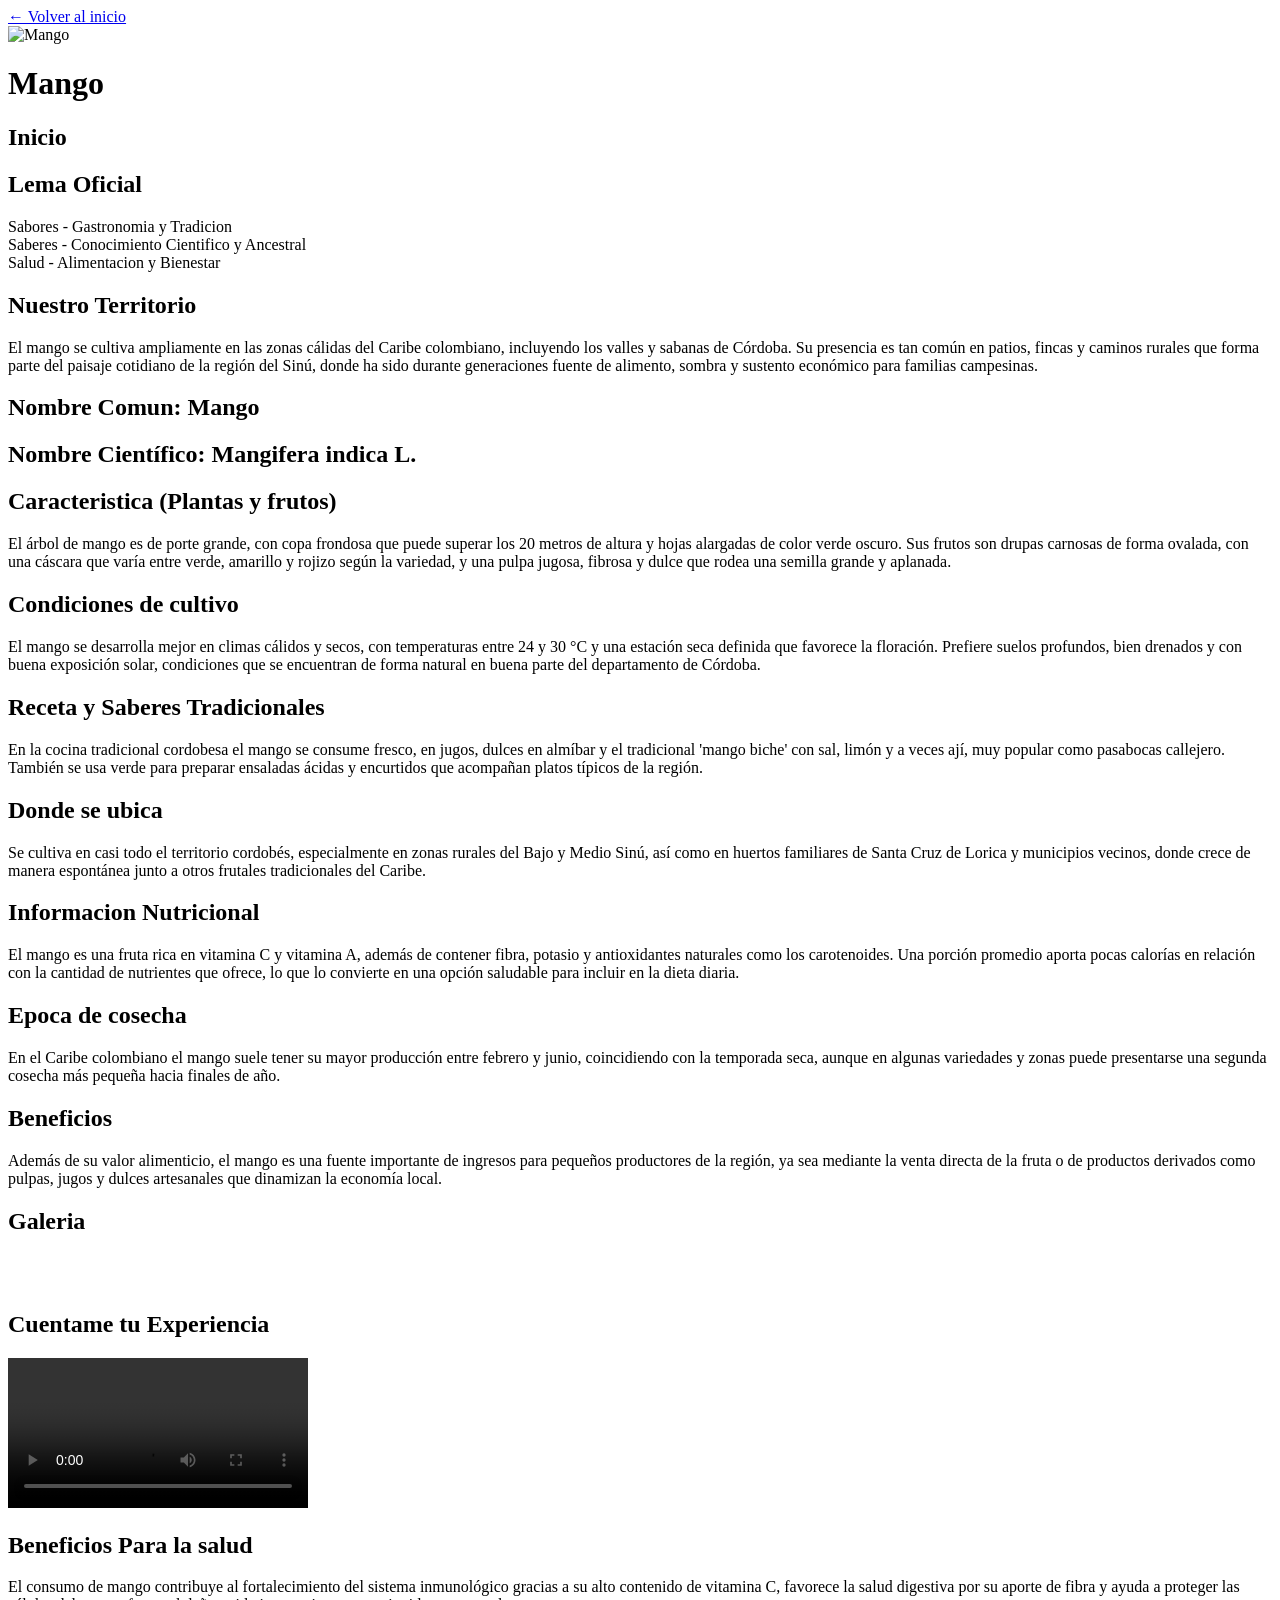
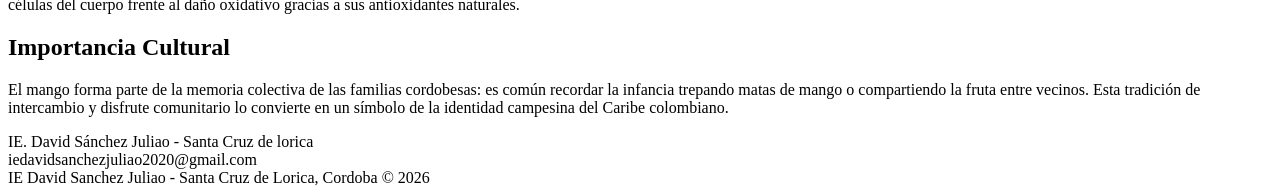
==== mango.html @ a9cbf9da "Add files via upload" ====
<!DOCTYPE html>
<html lang="es">
<head>
<meta charset="UTF-8">
<meta name="viewport" content="width=device-width, initial-scale=1.0">
<title>Mango · FrutSinu</title>
<link rel="stylesheet" href="assets/style.css">
</head>
<body>
<div class="page-fruta">
    <a class="volver" href="index.html">&larr; Volver al inicio</a>

    <div class="icono-grande shape-rounded" style="">
        <img src="uploads/icons/0e7b423aa286b61904bd5446.jpg" alt="Mango">
    </div>

    <h1>Mango</h1>

<h2>Inicio</h2>
<h2>Lema Oficial</h2>
<p>Sabores - Gastronomia y Tradicion<br>Saberes - Conocimiento Cientifico y Ancestral<br>Salud - Alimentacion y Bienestar</p>
<h2>Nuestro Territorio</h2>
<p>El mango se cultiva ampliamente en las zonas cálidas del Caribe colombiano, incluyendo los valles y sabanas de Córdoba. Su presencia es tan común en patios, fincas y caminos rurales que forma parte del paisaje cotidiano de la región del Sinú, donde ha sido durante generaciones fuente de alimento, sombra y sustento económico para familias campesinas.</p>
<h2>Nombre Comun: Mango</h2>
<h2>Nombre Científico: Mangifera indica L.</h2>
<h2>Caracteristica (Plantas y frutos)</h2>
<p>El árbol de mango es de porte grande, con copa frondosa que puede superar los 20 metros de altura y hojas alargadas de color verde oscuro. Sus frutos son drupas carnosas de forma ovalada, con una cáscara que varía entre verde, amarillo y rojizo según la variedad, y una pulpa jugosa, fibrosa y dulce que rodea una semilla grande y aplanada.</p>
<h2>Condiciones de cultivo</h2>
<p>El mango se desarrolla mejor en climas cálidos y secos, con temperaturas entre 24 y 30 °C y una estación seca definida que favorece la floración. Prefiere suelos profundos, bien drenados y con buena exposición solar, condiciones que se encuentran de forma natural en buena parte del departamento de Córdoba.</p>
<h2>Receta y Saberes Tradicionales</h2>
<p>En la cocina tradicional cordobesa el mango se consume fresco, en jugos, dulces en almíbar y el tradicional &#x27;mango biche&#x27; con sal, limón y a veces ají, muy popular como pasabocas callejero. También se usa verde para preparar ensaladas ácidas y encurtidos que acompañan platos típicos de la región.</p>
<h2>Donde se ubica</h2>
<p>Se cultiva en casi todo el territorio cordobés, especialmente en zonas rurales del Bajo y Medio Sinú, así como en huertos familiares de Santa Cruz de Lorica y municipios vecinos, donde crece de manera espontánea junto a otros frutales tradicionales del Caribe.</p>
<h2>Informacion Nutricional</h2>
<p>El mango es una fruta rica en vitamina C y vitamina A, además de contener fibra, potasio y antioxidantes naturales como los carotenoides. Una porción promedio aporta pocas calorías en relación con la cantidad de nutrientes que ofrece, lo que lo convierte en una opción saludable para incluir en la dieta diaria.</p>
<h2>Epoca de cosecha</h2>
<p>En el Caribe colombiano el mango suele tener su mayor producción entre febrero y junio, coincidiendo con la temporada seca, aunque en algunas variedades y zonas puede presentarse una segunda cosecha más pequeña hacia finales de año.</p>
<h2>Beneficios</h2>
<p>Además de su valor alimenticio, el mango es una fuente importante de ingresos para pequeños productores de la región, ya sea mediante la venta directa de la fruta o de productos derivados como pulpas, jugos y dulces artesanales que dinamizan la economía local.</p>
<h2>Galeria</h2>
<!-- ================= CARRUSEL DE IMÁGENES =================
     Para agregar más fotos, copia una línea <div class="carousel-slide">
     más abajo y cambia la ruta de la imagen. Todas deben llevar
     la misma clase para que el deslizamiento automático funcione. -->
<div class="auto-carousel" data-interval="5000">
    <div class="carousel-track">
        <div class="carousel-slide"><img src="uploads/images/EJEMPLO-mango-1.jpg" alt=""></div>
    </div>
</div>
<!-- ================= FIN DEL CARRUSEL ================= -->
<div class="bloque-imagen"><img src="uploads/images/a9954d7821fe6588438bfabe.jpg" alt=""></div>
<h2>Cuentame tu Experiencia</h2>
<!-- ================= VIDEO (uno solo por página) =================
     Para cambiarlo, reemplaza la ruta del atributo src de abajo. -->
<div class="bloque-video">
    <video controls preload="metadata">
        <source src="uploads/videos/EJEMPLO-mango.mp4">
        Tu navegador no puede reproducir este video.
    </video>
</div>
<!-- ================= FIN DEL VIDEO ================= -->
<h2>Beneficios Para la salud</h2>
<p>El consumo de mango contribuye al fortalecimiento del sistema inmunológico gracias a su alto contenido de vitamina C, favorece la salud digestiva por su aporte de fibra y ayuda a proteger las células del cuerpo frente al daño oxidativo gracias a sus antioxidantes naturales.</p>
<h2>Importancia Cultural</h2>
<p>El mango forma parte de la memoria colectiva de las familias cordobesas: es común recordar la infancia trepando matas de mango o compartiendo la fruta entre vecinos. Esta tradición de intercambio y disfrute comunitario lo convierte en un símbolo de la identidad campesina del Caribe colombiano.</p>
</div>

<footer class="site-footer">
    <div class="institucion">IE. David Sánchez Juliao - Santa Cruz de lorica</div>
    <div class="contacto">iedavidsanchezjuliao2020@gmail.com</div>
    <div class="legal">IE David Sanchez Juliao - Santa Cruz de Lorica, Cordoba &copy; 2026</div>
</footer>

<script src="assets/carousel.js"></script>
</body>
</html>
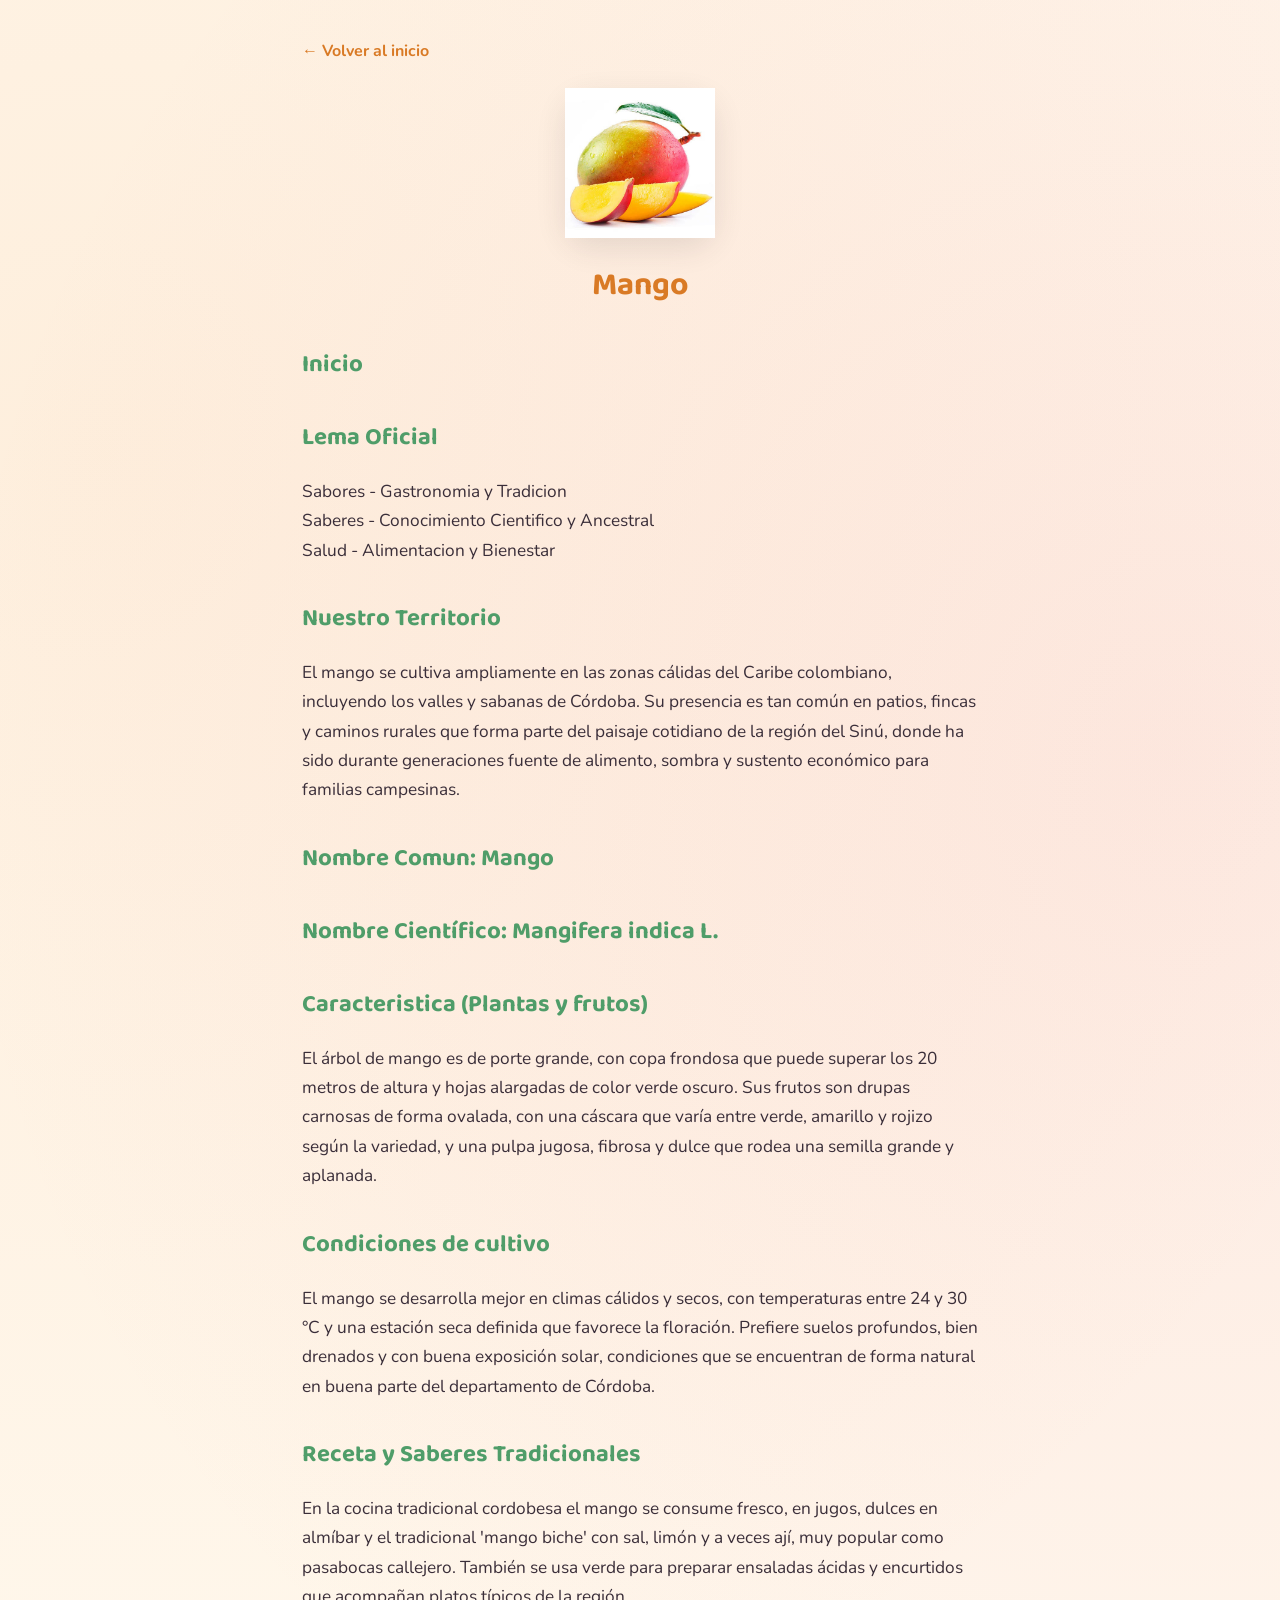
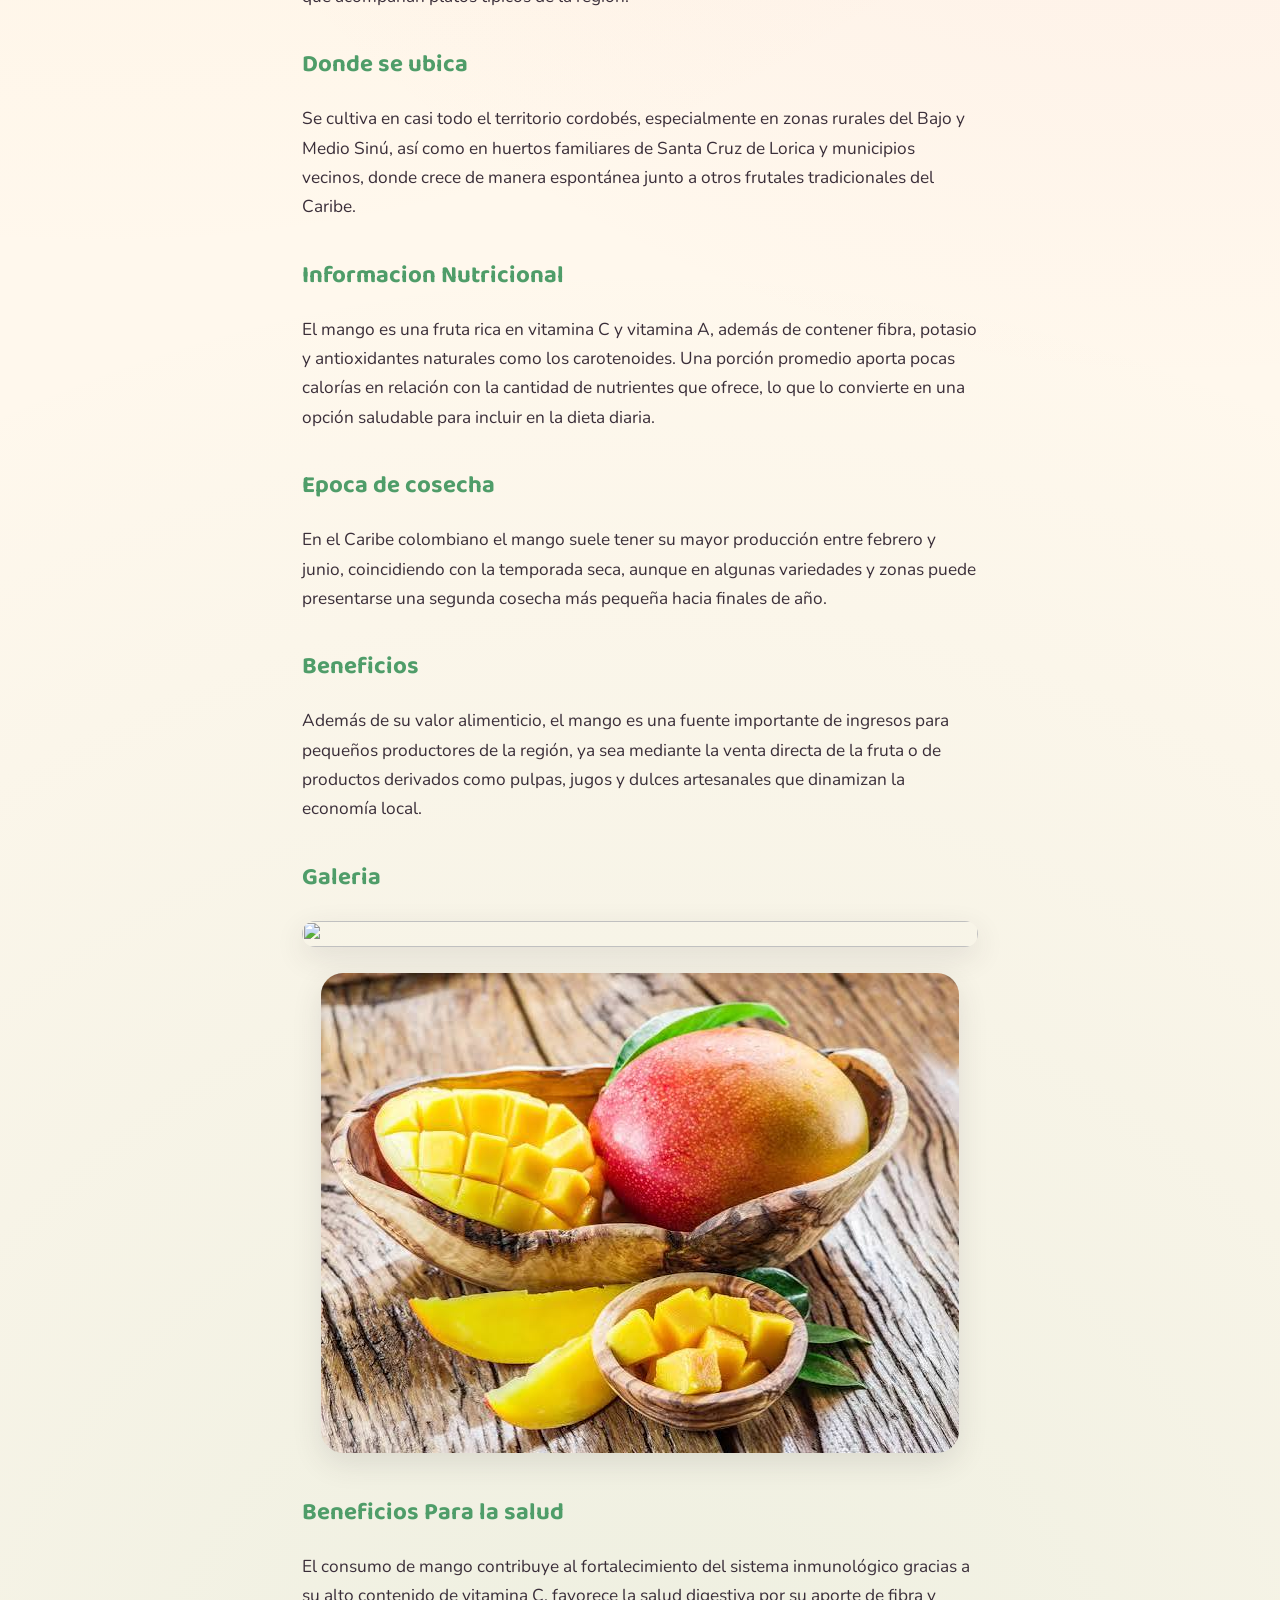
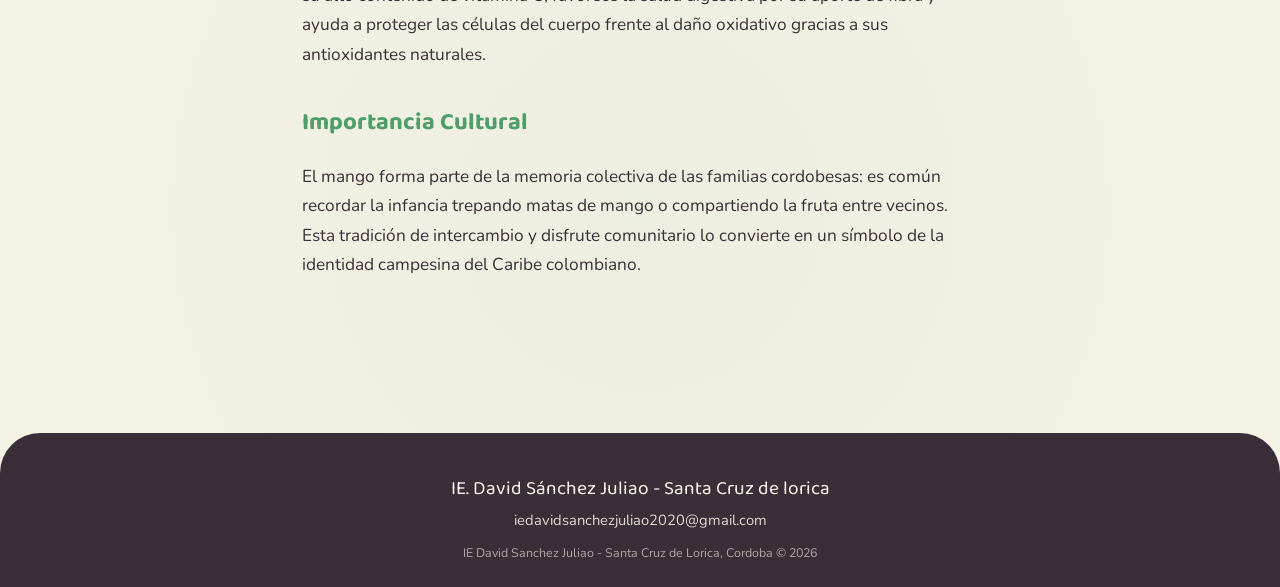
==== commit 34649cbd: "mango.html" ====
--- a/mango.html
+++ b/mango.html
@@ -49,16 +49,7 @@
 </div>
 <!-- ================= FIN DEL CARRUSEL ================= -->
 <div class="bloque-imagen"><img src="uploads/images/a9954d7821fe6588438bfabe.jpg" alt=""></div>
-<h2>Cuentame tu Experiencia</h2>
-<!-- ================= VIDEO (uno solo por página) =================
-     Para cambiarlo, reemplaza la ruta del atributo src de abajo. -->
-<div class="bloque-video">
-    <video controls preload="metadata">
-        <source src="uploads/videos/EJEMPLO-mango.mp4">
-        Tu navegador no puede reproducir este video.
-    </video>
-</div>
-<!-- ================= FIN DEL VIDEO ================= -->
+
 <h2>Beneficios Para la salud</h2>
 <p>El consumo de mango contribuye al fortalecimiento del sistema inmunológico gracias a su alto contenido de vitamina C, favorece la salud digestiva por su aporte de fibra y ayuda a proteger las células del cuerpo frente al daño oxidativo gracias a sus antioxidantes naturales.</p>
 <h2>Importancia Cultural</h2>
--- a/assets/style.css
+++ b/assets/style.css
@@ -0,0 +1,82 @@
+
+@import url('https://fonts.googleapis.com/css2?family=Baloo+2:wght@500;700;800&family=Nunito:wght@400;600;700&display=swap');
+
+:root{
+  --crema:#FFF8ED; --mango:#F2994A; --mango-dark:#D97A25; --sandia:#E85D75;
+  --hoja:#4F9D69; --uva:#3A2E39; --papaya:#FFC24B; --blanco:#ffffff;
+  --radius-card:22px; --shadow-soft:0 10px 30px rgba(58,46,57,.12);
+}
+*{box-sizing:border-box}
+body{margin:0;font-family:'Nunito',sans-serif;background:var(--crema);color:var(--uva);
+  background-image:radial-gradient(circle at 8% 12%,rgba(242,153,74,.10) 0,transparent 40%),
+  radial-gradient(circle at 92% 20%,rgba(232,93,117,.10) 0,transparent 38%),
+  radial-gradient(circle at 50% 90%,rgba(79,157,105,.10) 0,transparent 45%);}
+h1,h2,h3{font-family:'Baloo 2',cursive}
+a{color:inherit}
+
+.site-header{text-align:center;padding:56px 20px 40px}
+.site-header .eyebrow{display:inline-block;background:var(--uva);color:var(--crema);padding:6px 18px;
+  border-radius:999px;font-size:.78rem;letter-spacing:.12em;text-transform:uppercase;margin-bottom:18px}
+.site-header h1{font-size:clamp(2.2rem,5vw,3.6rem);margin:0 0 10px;color:var(--mango-dark);text-shadow:2px 2px 0 var(--papaya)}
+.site-header p.subtitle{font-size:1.1rem;opacity:.78;max-width:560px;margin:0 auto}
+.fruit-divider{display:flex;justify-content:center;gap:10px;margin-top:26px}
+.fruit-divider span{width:10px;height:10px;border-radius:50%}
+.fruit-divider span:nth-child(1){background:var(--mango)}
+.fruit-divider span:nth-child(2){background:var(--sandia)}
+.fruit-divider span:nth-child(3){background:var(--hoja)}
+
+.intro-section{max-width:680px;margin:0 auto 50px;padding:0 24px;text-align:center}
+.intro-section h2{color:var(--hoja);margin-top:34px}
+.intro-section p{font-size:1.08rem;line-height:1.7;margin:14px 0}
+
+.frutas-grid{display:grid;grid-template-columns:repeat(2,minmax(160px,250px));justify-content:center;
+  column-gap:34px;row-gap:30px;max-width:720px;margin:10px auto 70px;padding:0 20px}
+.fruta-block{display:flex;flex-direction:column;align-items:center;text-align:center;text-decoration:none;color:var(--uva)}
+.fruta-block .icono{width:128px;height:128px;display:flex;align-items:center;justify-content:center;background:var(--blanco);
+  box-shadow:var(--shadow-soft);border:4px solid var(--blanco);overflow:hidden;transition:transform .25s ease,box-shadow .25s ease;font-size:2.4rem}
+.fruta-block:hover .icono{transform:translateY(-6px) scale(1.04);box-shadow:0 16px 34px rgba(58,46,57,.20)}
+.fruta-block .icono img{width:100%;height:100%;object-fit:cover}
+.fruta-block .nombre{margin-top:14px;font-family:'Baloo 2',cursive;font-weight:700;font-size:1.05rem}
+
+.shape-circle{border-radius:50%}
+.shape-square{border-radius:0}
+.shape-rounded{border-radius:26px}
+.shape-diamond{border-radius:8px;transform:rotate(45deg)}
+.shape-diamond img,.shape-diamond .emoji{transform:rotate(-45deg)}
+.shape-hexagon{border-radius:0;clip-path:polygon(25% 5%,75% 5%,100% 50%,75% 95%,25% 95%,0% 50%)}
+
+.frutas-grid>:nth-child(3n){grid-column:1/span 2;justify-self:center;margin-top:-34px}
+@media (max-width:560px){
+  .frutas-grid{grid-template-columns:1fr;max-width:280px;row-gap:34px}
+  .frutas-grid>:nth-child(3n){grid-column:auto;margin-top:0}
+  .fruta-block .icono{width:108px;height:108px}
+}
+
+.page-fruta{max-width:720px;margin:0 auto;padding:40px 22px 80px}
+.page-fruta .volver{display:inline-block;margin-bottom:26px;font-weight:700;color:var(--mango-dark);text-decoration:none}
+.page-fruta .icono-grande{width:150px;height:150px;margin:0 auto 22px;box-shadow:var(--shadow-soft);background:var(--blanco);
+  display:flex;align-items:center;justify-content:center;font-size:3rem}
+.page-fruta .icono-grande img{width:100%;height:100%;object-fit:cover}
+.page-fruta h1{text-align:center;color:var(--mango-dark)}
+.page-fruta h2{color:var(--hoja);margin-top:34px}
+.page-fruta p{font-size:1.08rem;line-height:1.7;margin:14px 0}
+.bloque-imagen{margin:26px 0;text-align:center}
+.bloque-imagen img{max-width:100%;border-radius:var(--radius-card);box-shadow:var(--shadow-soft)}
+.bloque-video{margin:26px 0;text-align:center}
+.bloque-video video{max-width:100%;border-radius:var(--radius-card);box-shadow:var(--shadow-soft)}
+.bloque-audio{margin:26px 0}
+.bloque-audio audio{width:100%}
+
+.auto-carousel{position:relative;overflow:hidden;border-radius:var(--radius-card);box-shadow:var(--shadow-soft);margin:24px 0}
+.auto-carousel .carousel-track{display:flex;transition:transform .6s ease}
+.auto-carousel .carousel-slide{flex:0 0 100%;max-height:420px}
+.auto-carousel .carousel-slide img{width:100%;height:100%;max-height:420px;object-fit:cover;display:block}
+.auto-carousel .carousel-dots{position:absolute;bottom:14px;left:0;right:0;display:flex;justify-content:center;gap:8px}
+.auto-carousel .dot{width:9px;height:9px;border-radius:50%;background:rgba(255,255,255,.6);transition:background .3s ease,transform .3s ease}
+.auto-carousel .dot.active{background:#fff;transform:scale(1.25)}
+
+.site-footer{background:var(--uva);color:var(--crema);padding:40px 20px 26px;text-align:center;margin-top:60px;
+  border-top-left-radius:40px;border-top-right-radius:40px}
+.site-footer .institucion{font-family:'Baloo 2',cursive;font-size:1.2rem;margin-bottom:6px}
+.site-footer .contacto{font-size:.92rem;opacity:.85;margin-bottom:14px}
+.site-footer .legal{font-size:.78rem;opacity:.6}
